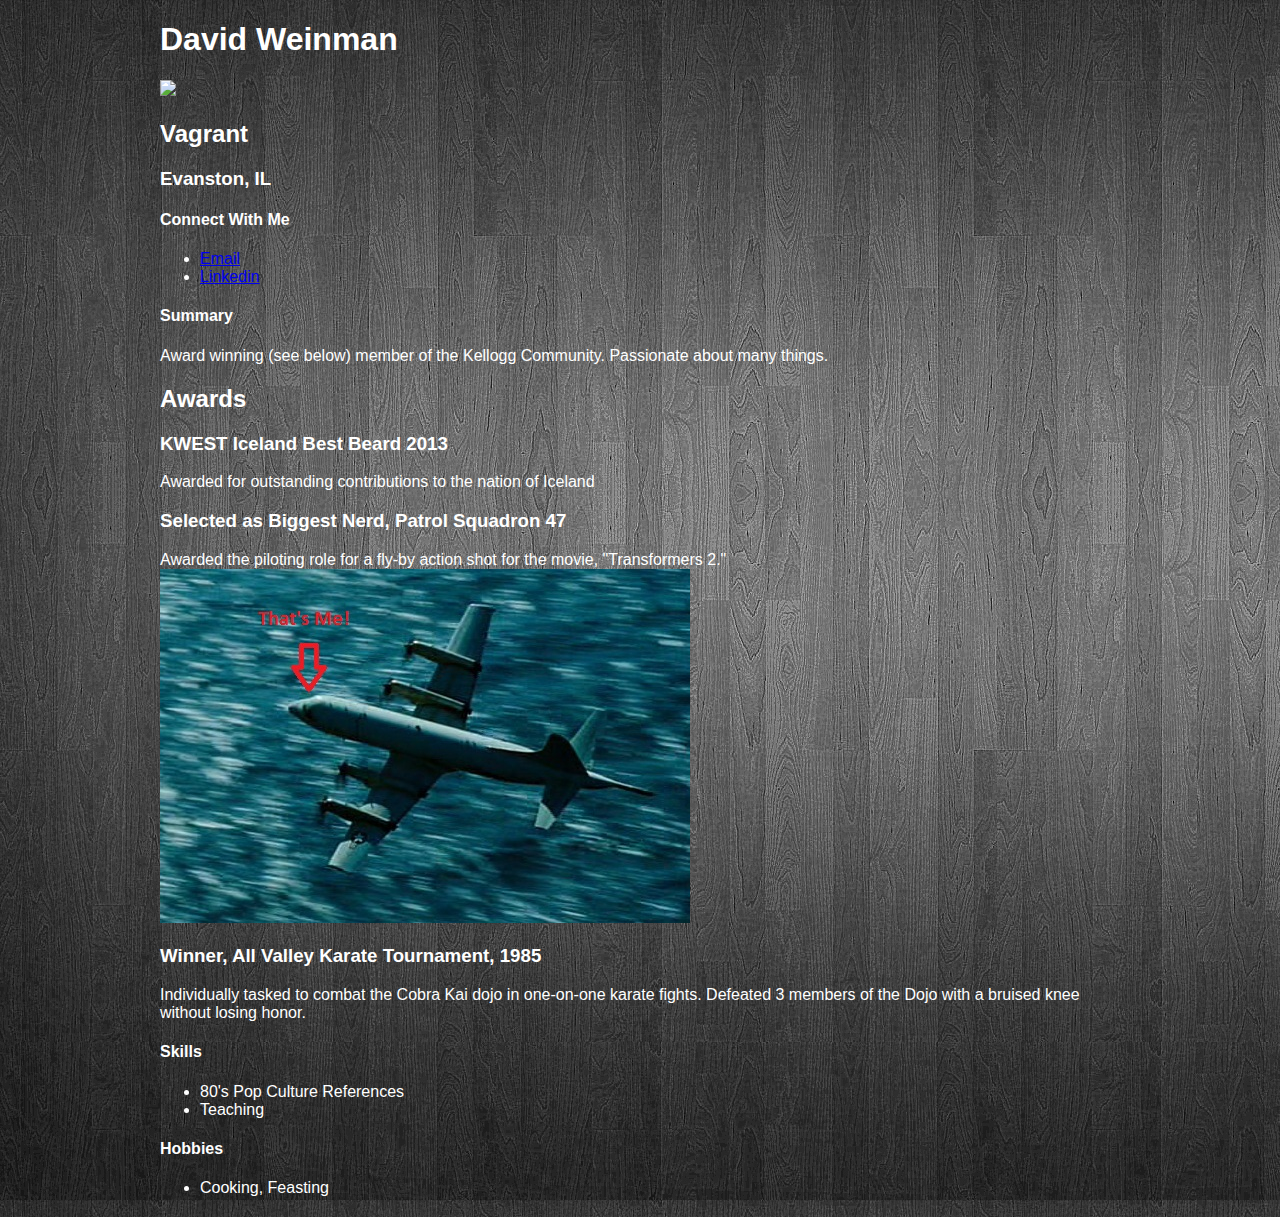
==== index.html @ 69274c96 "Added P-3" ====
<!DOCTYPE html>
<html>
<head>
  <title>David Weinman, Pretty Good Guy</title>
  <meta charset="UTF-8">
  <link rel="stylesheet" type="text/css" href="style.css">
</head>
<body>
 <font color="white">
  <div id="wrapper">
    <h1>David Weinman</h1>
    <p>
      <img src="Beardface.jpg">
    </p>
    <h2>Vagrant</h2>
    <h3>Evanston, IL</h3>
    <section>
      <h4>Connect With Me</h4>
      <ul>
        <li><a href="mailto:dweinman2015@kellogg.northwestern.edu">Email</a></li>
        <li><a href="http://www.linkedin.com/in/davidweinman/">Linkedin</a></li>
      </ul>
    </section>
    <section>
      <h4>Summary</h4>
      <p>
        Award winning (see below) member of the Kellogg Community.  Passionate about many things.
      </p>
    </section>
    <section>
      <h2>Awards</h2>
      <section>
        <h3>KWEST Iceland Best Beard 2013</h3>
        <p>Awarded for outstanding contributions to the nation of Iceland</p>
      </section>
      <section>
        <h3>Selected as Biggest Nerd, Patrol Squadron 47</h3>
        <p>Awarded the piloting role for a fly-by action shot for the movie, "Transformers 2."
        <img src="TF2P-3C.jpg">
        </p>

      <section>
        <h3>Winner, All Valley Karate Tournament, 1985</h3>
        <p>Individually tasked to combat the Cobra Kai dojo in one-on-one karate fights.  Defeated 3 members of the Dojo with a bruised knee without losing honor.</p>
      </section>
    </section>
    <section>
      <h4>Skills</h4>
      <ul>
        <li>80's Pop Culture References</li>
        <li>Teaching</li>
      </ul>
    </section>
    <section>
      <h4>Hobbies</h4>
      <ul>
        <li>Cooking, Feasting</li>
      </ul>
    </section>
  </div>
 </font>
</body>
</html>
---- style.css ----
body {
  font-family: 'helvetica neue', arial, sans-serif;
  font-weight: 300;
  background: url(greywood.jpg) repeat;
}
#wrapper {
  width: 960px;
  margin: 20px auto;
}
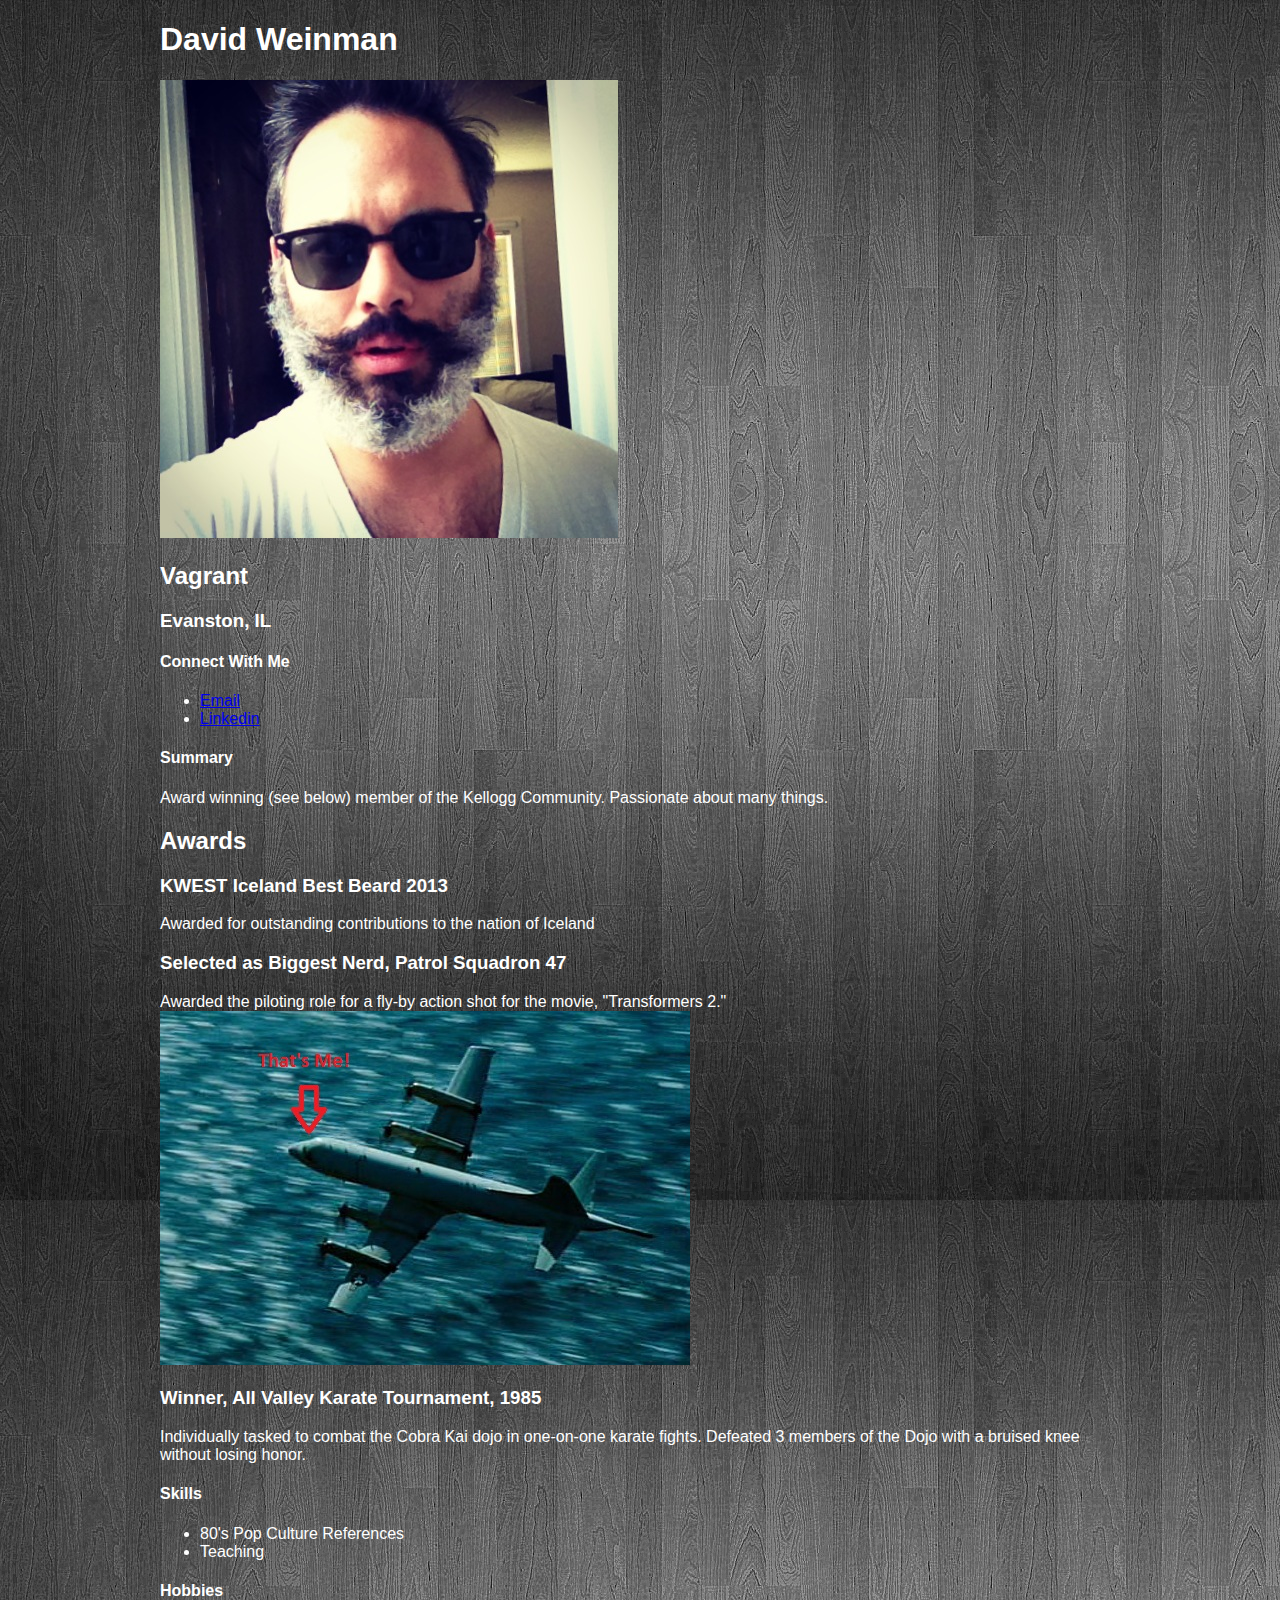
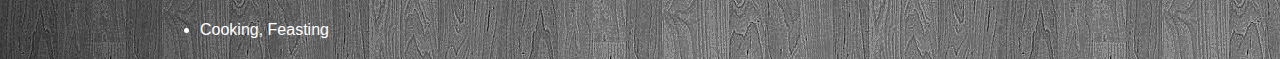
==== commit cb9b2663: ".jpg -> .JPG" ====
--- a/index.html
+++ b/index.html
@@ -10,7 +10,7 @@
   <div id="wrapper">
     <h1>David Weinman</h1>
     <p>
-      <img src="Beardface.jpg">
+      <img src="Beardface.JPG">
     </p>
     <h2>Vagrant</h2>
     <h3>Evanston, IL</h3>
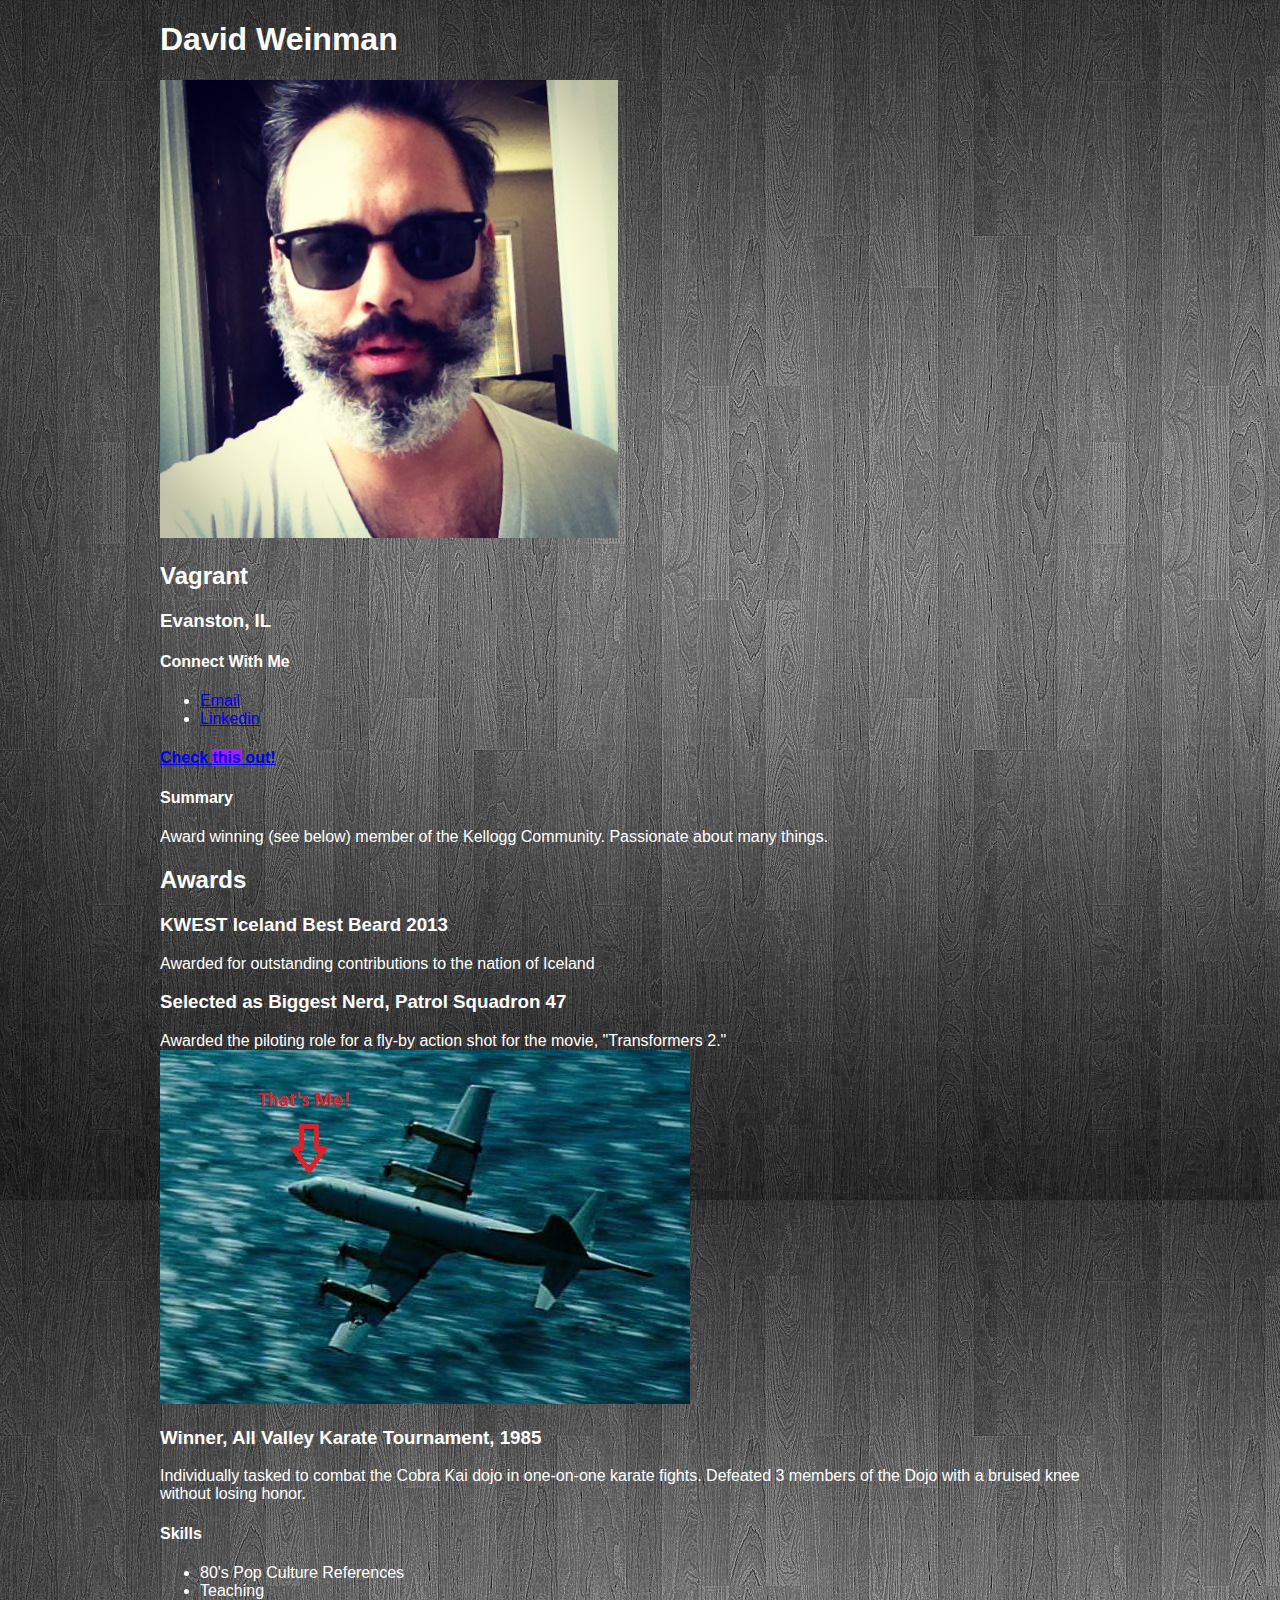
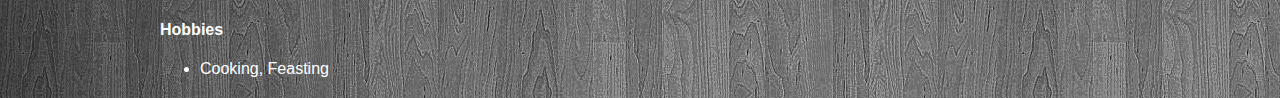
==== commit 89e6358b: "Week 2 homework" ====
--- a/index.html
+++ b/index.html
@@ -21,6 +21,9 @@
         <li><a href="http://www.linkedin.com/in/davidweinman/">Linkedin</a></li>
       </ul>
     </section>
+    <section>
+      <h4><a href="http://dweinman2015.github.io/week2.html">
+       Check <span>this</span> out!</h4></a>
     <section>
       <h4>Summary</h4>
       <p>
--- a/style.css
+++ b/style.css
@@ -7,3 +7,4 @@
   width: 960px;
   margin: 20px auto;
 }
+span { background-color: #A51EF4; }
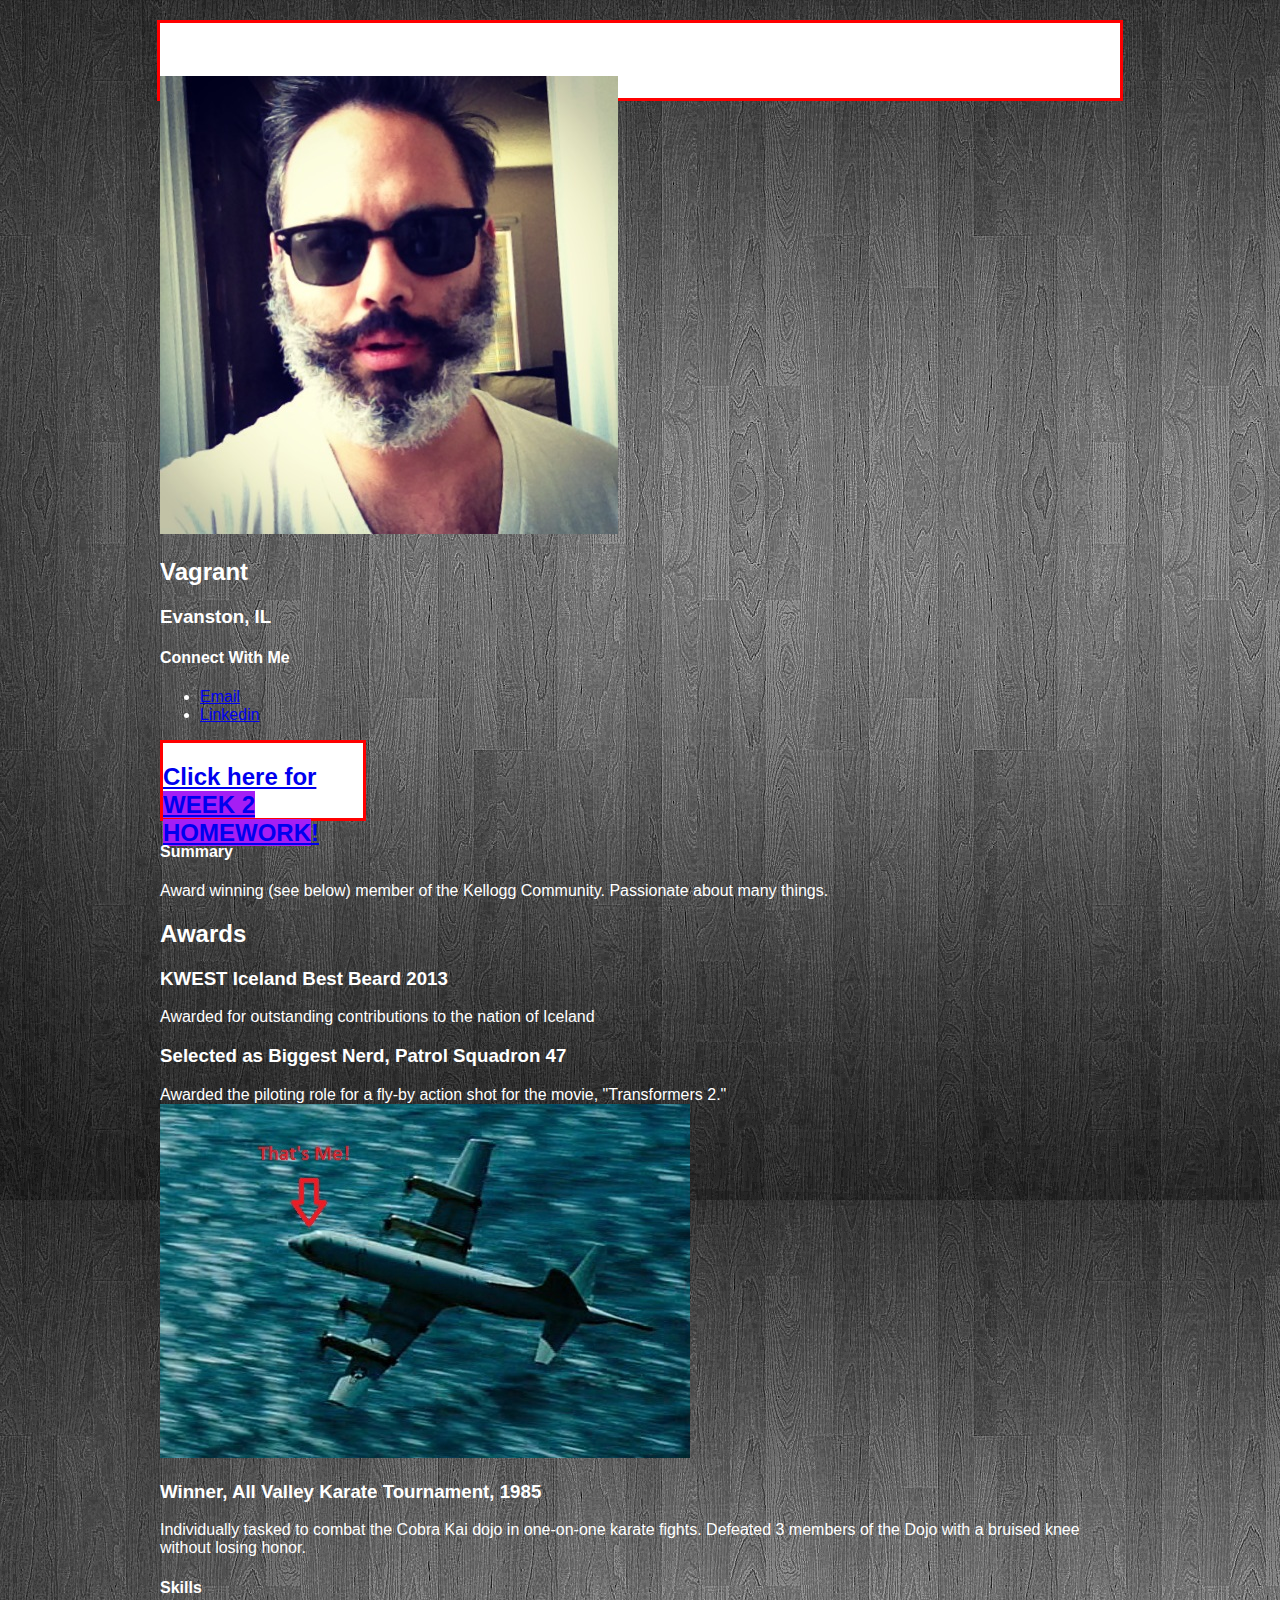
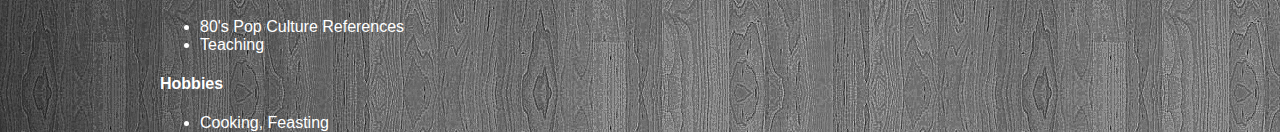
==== commit 6872dc93: "update link to week 2 homework" ====
--- a/index.html
+++ b/index.html
@@ -21,10 +21,19 @@
         <li><a href="http://www.linkedin.com/in/davidweinman/">Linkedin</a></li>
       </ul>
     </section>
+
+<style type="text/css">
+   div {border: solid red; width: 200px; height:75px; background-color:white;}
+   h1 {float:top; margin:0;}
+</style>
+
+  <div>
     <section>
-      <h4><a href="http://dweinman2015.github.io/week2.html">
-       Check <span>this</span> out!</h4></a>
-    <section>
+      <h2><a href="http://dweinman2015.github.io/week2.html">
+       Click here for <span>WEEK 2 HOMEWORK</span>!</h2></a>
+    </section>
+  </div>
+
       <h4>Summary</h4>
       <p>
         Award winning (see below) member of the Kellogg Community.  Passionate about many things.
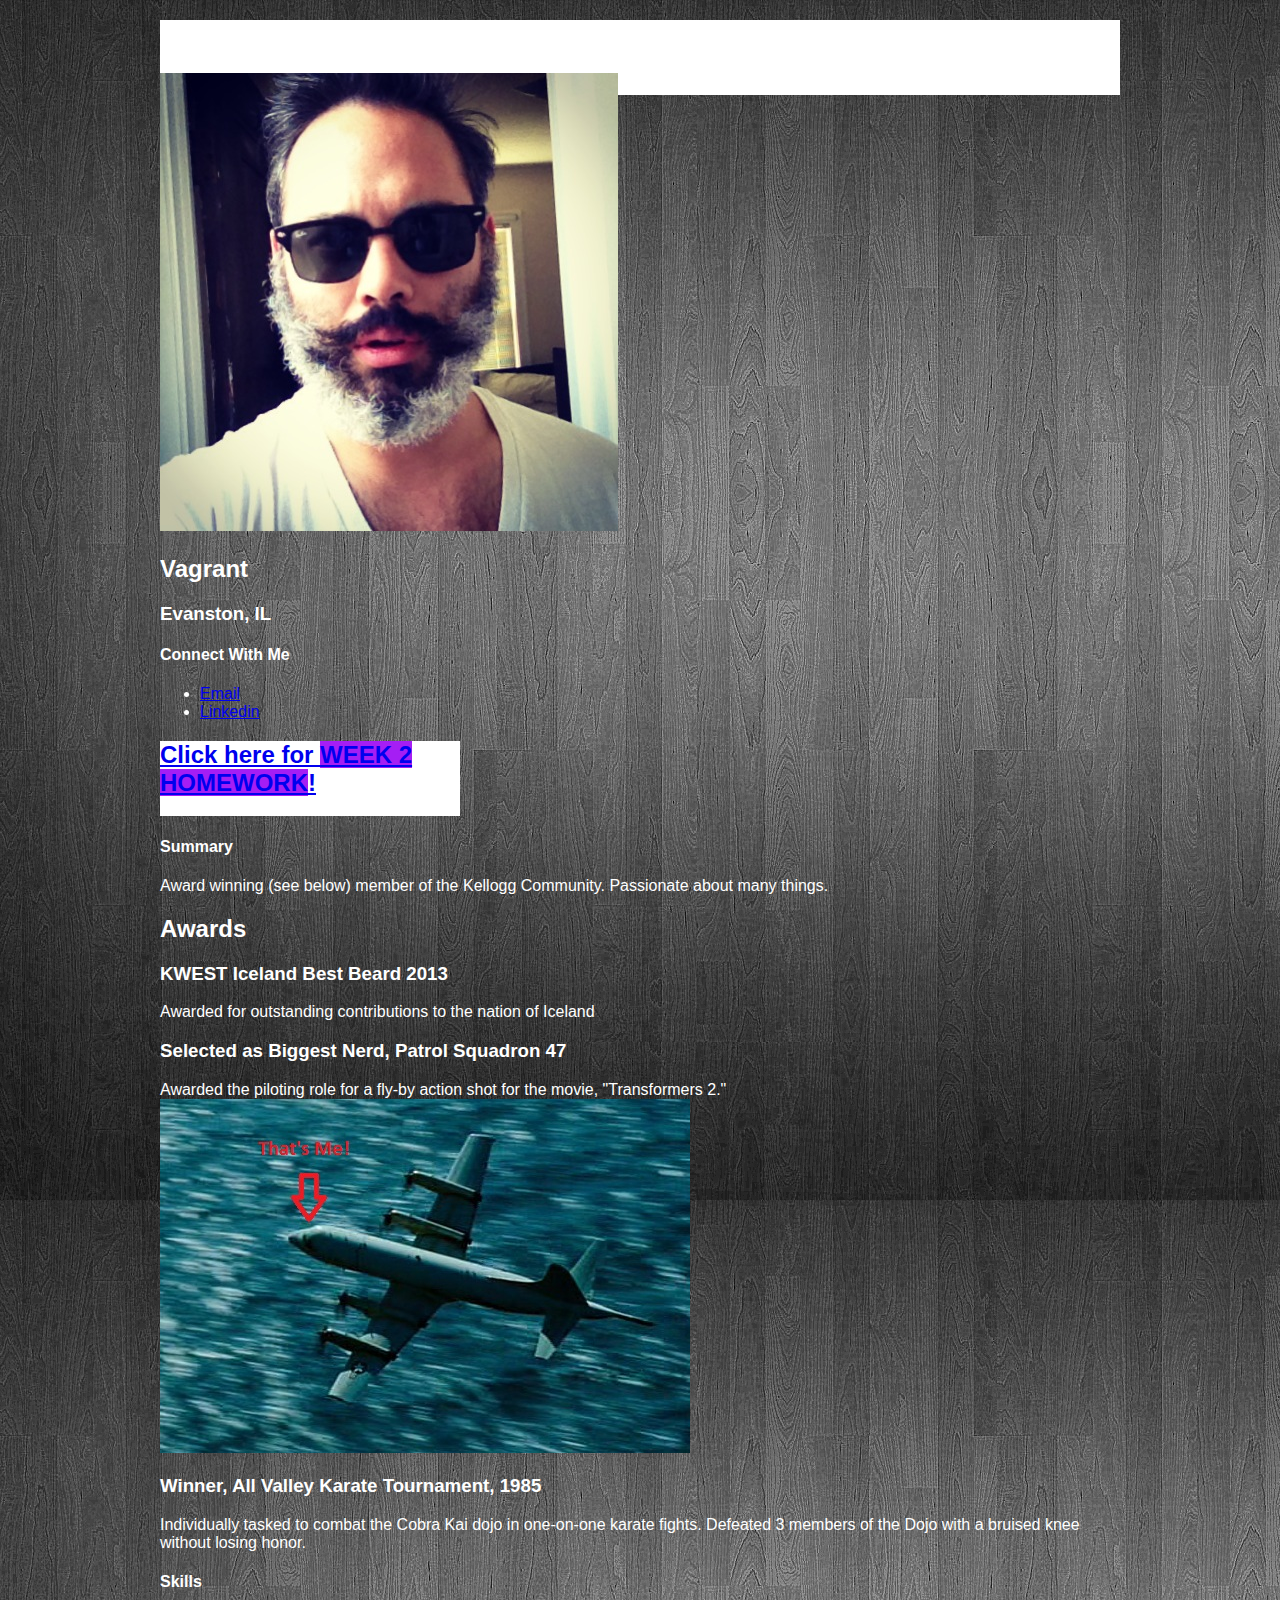
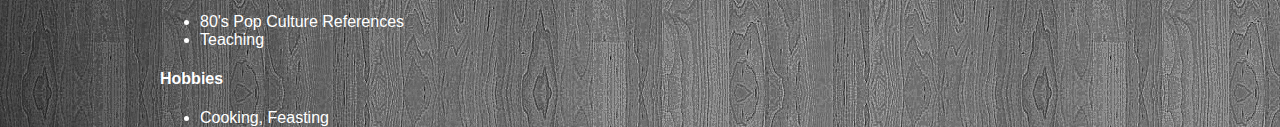
==== commit 3a739066: "second update to week 2 link" ====
--- a/index.html
+++ b/index.html
@@ -23,7 +23,7 @@
     </section>
 
 <style type="text/css">
-   div {border: solid red; width: 200px; height:75px; background-color:white;}
+   div {border: yellow; width: 300px; height:75px; background-color:white;}
    h1 {float:top; margin:0;}
 </style>
 
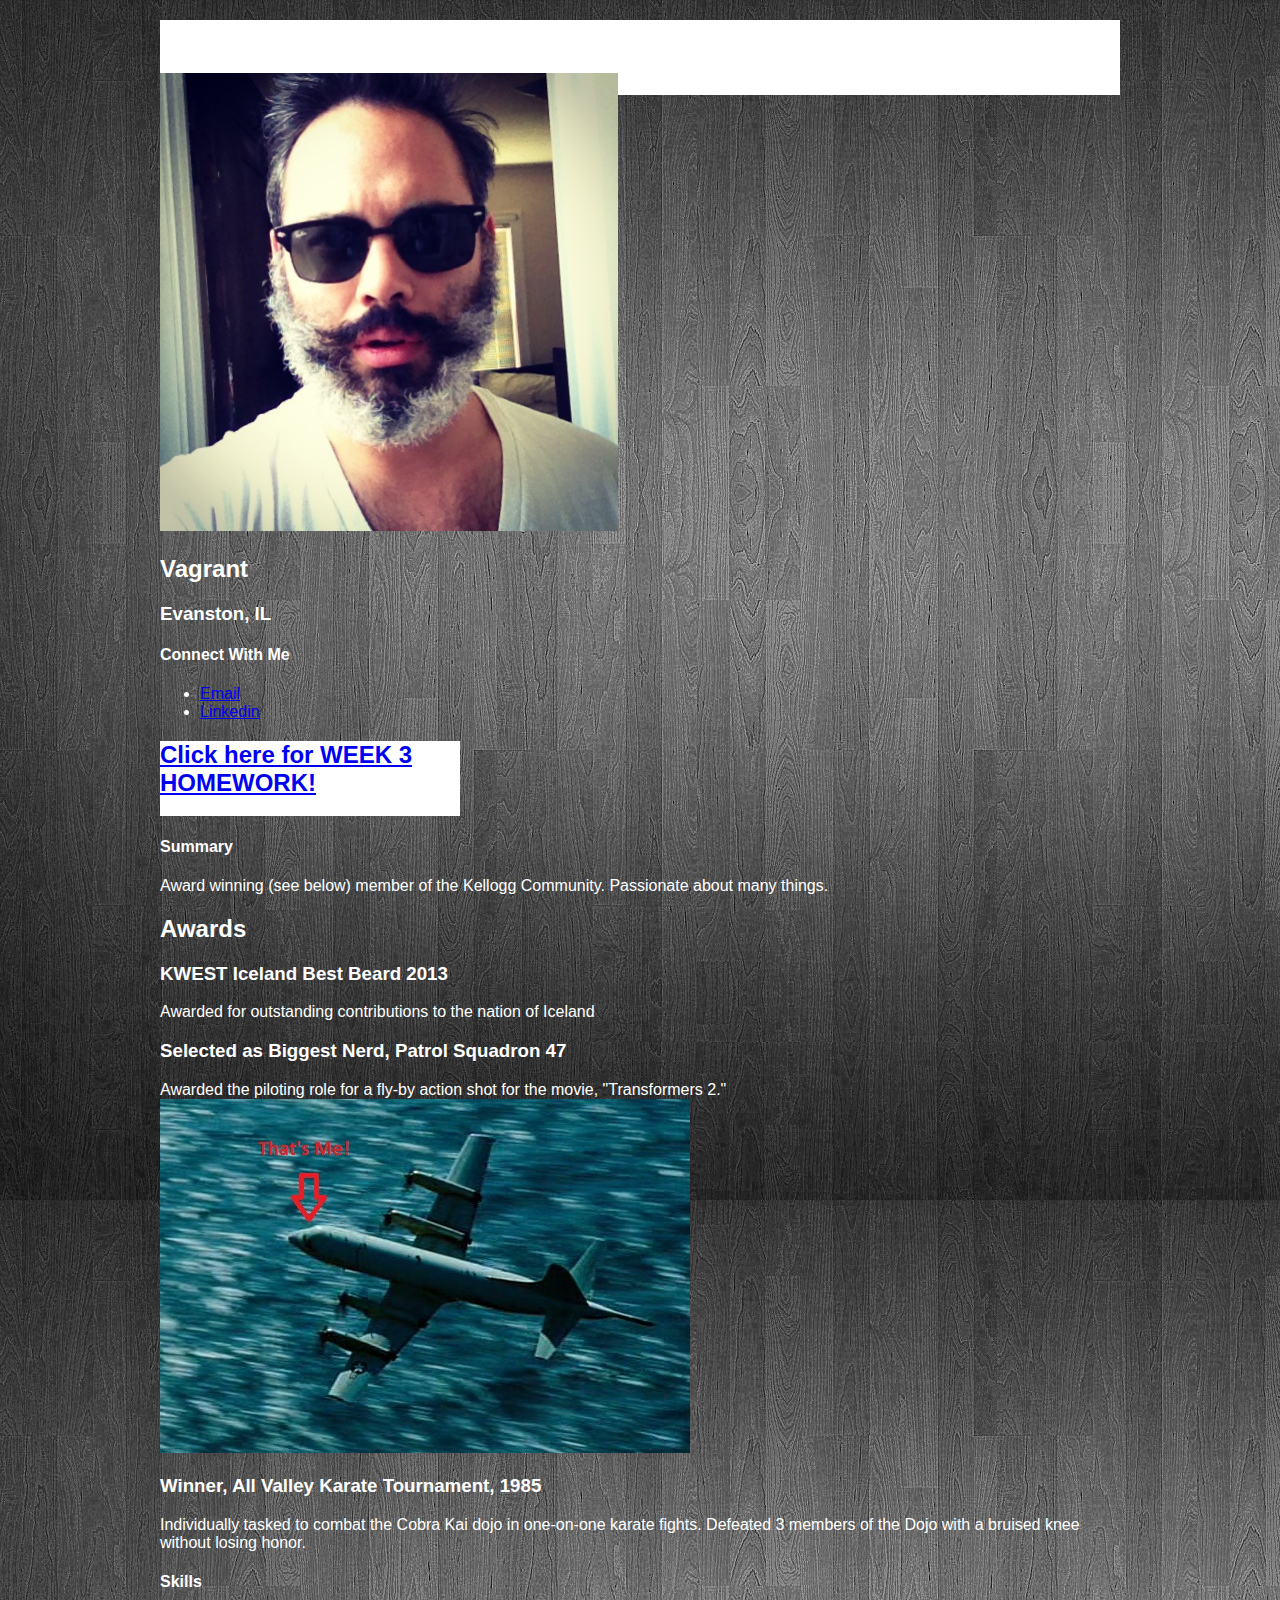
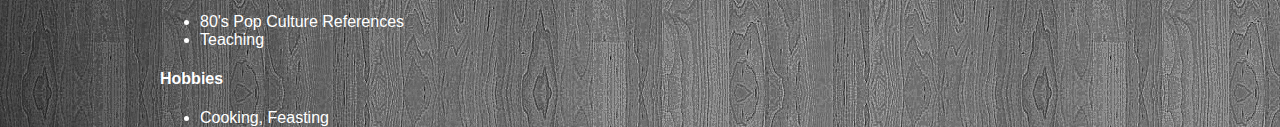
==== commit 1e5c9e04: "Week3 v2" ====
--- a/index.html
+++ b/index.html
@@ -29,8 +29,8 @@
 
   <div>
     <section>
-      <h2><a href="http://dweinman2015.github.io/week2.html">
-       Click here for <span>WEEK 2 HOMEWORK</span>!</h2></a>
+      <h2><a href="http://dweinman2015.github.io/week3.html">
+       Click here for WEEK 3 HOMEWORK!</h2></a>
     </section>
   </div>
 
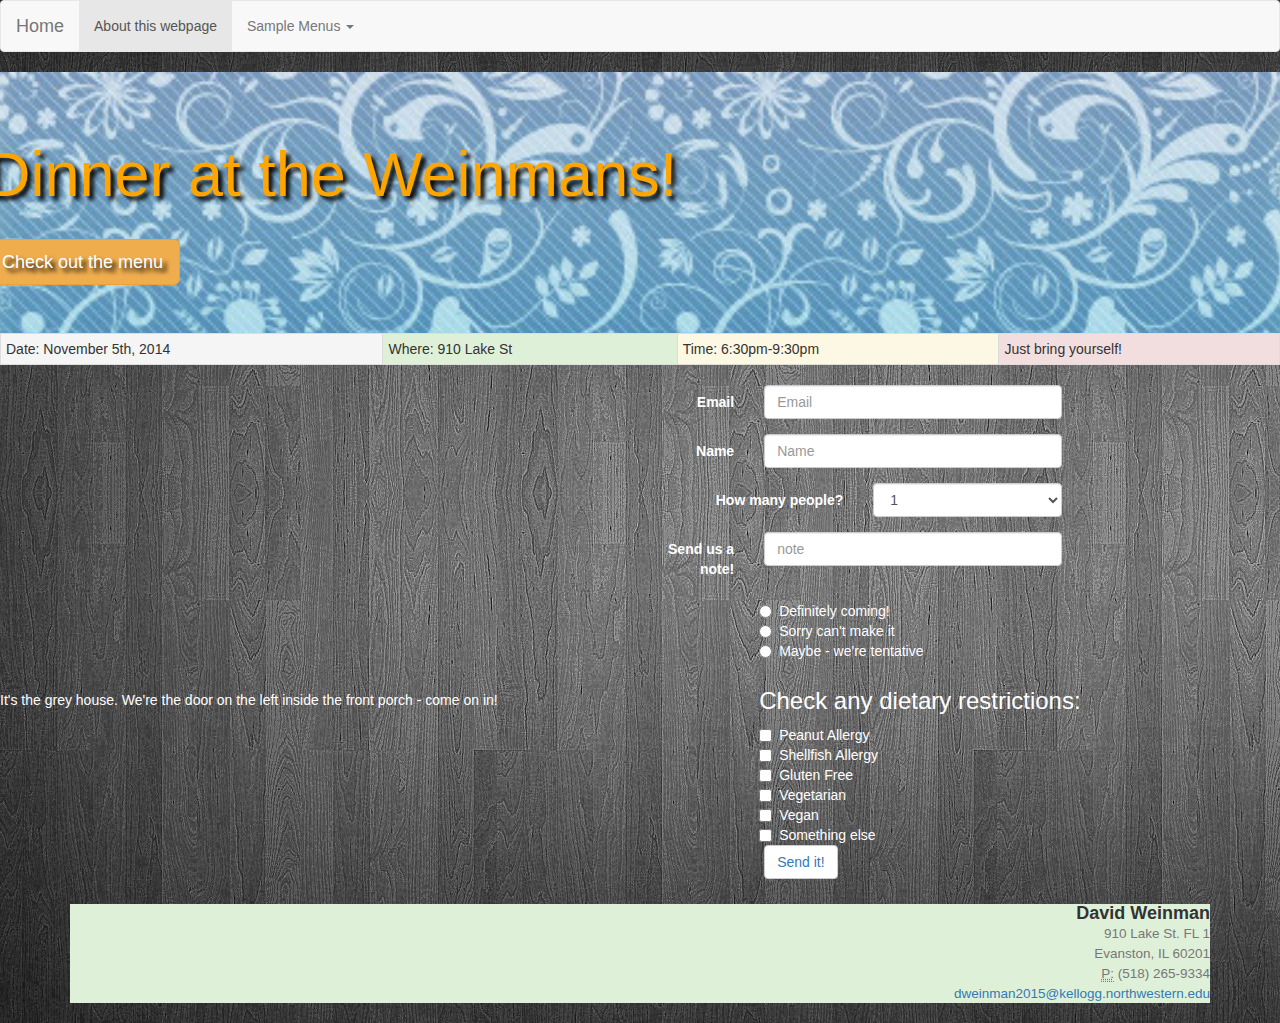
==== commit bd50b7b6: "almost done" ====
--- a/index.html
+++ b/index.html
@@ -1,75 +1,186 @@
 <!DOCTYPE html>
 <html>
 <head>
-  <title>David Weinman, Pretty Good Guy</title>
+  <title>Dinner Party at the Weinmans!</title>
   <meta charset="UTF-8">
-  <link rel="stylesheet" type="text/css" href="style.css">
+
+  <link rel="stylesheet" href="http://maxcdn.bootstrapcdn.com/bootstrap/3.2.0/css/bootstrap.min.css">
+  <script src="http://ajax.googleapis.com/ajax/libs/jquery/1.11.1/jquery.min.js"></script>
+  <script src="http://maxcdn.bootstrapcdn.com/bootstrap/3.2.0/js/bootstrap.min.js"></script>
+  <link rel="stylesheet" type="text/css" href="style3.css">
 </head>
 <body>
- <font color="white">
-  <div id="wrapper">
-    <h1>David Weinman</h1>
-    <p>
-      <img src="Beardface.JPG">
-    </p>
-    <h2>Vagrant</h2>
-    <h3>Evanston, IL</h3>
-    <section>
-      <h4>Connect With Me</h4>
-      <ul>
-        <li><a href="mailto:dweinman2015@kellogg.northwestern.edu">Email</a></li>
-        <li><a href="http://www.linkedin.com/in/davidweinman/">Linkedin</a></li>
+
+
+<nav class="navbar navbar-default" role="navigation">
+  <div class="container-fluid">
+    <!-- Brand and toggle get grouped for better mobile display -->
+    <div class="navbar-header">
+      <button type="button" class="navbar-toggle collapsed" data-toggle="collapse" data-target="#bs-example-navbar-collapse-1">
+        <span class="sr-only">Toggle navigation</span>
+        <span class="icon-bar"></span>
+        <span class="icon-bar"></span>
+        <span class="icon-bar"></span>
+      </button>
+      <a class="navbar-brand" href="http://davidweinman.me">Home</a>
+    </div>
+
+    <!-- Collect the nav links, forms, and other content for toggling -->
+    <div class="collapse navbar-collapse" id="bs-example-navbar-collapse-1">
+      <ul class="nav navbar-nav">
+        <li class="active"><a href="http://davidweinman.me/about.html">About this webpage</a></li>
+        <li class="dropdown">
+          <a href="#" class="dropdown-toggle" data-toggle="dropdown">Sample Menus <span class="caret"></span></a>
+          <ul class="dropdown-menu" role="menu">
+            <li><a href="http://davidweinman.me/japanese.html">Japanese</a></li>
+            <li><a href="http://davidweinman.me/french.html">French</a></li>
+            <li><a href="http://davidweinman.me/newamerican.html">New American</a></li>
+            <li><a href="http://davidweinman.me/middleeastern.html">Middle Eastern</a></li>
+            <li><a href="http://davidweinman.me/italian.html">Italian</a></li>
+          </ul>
+        </li>
       </ul>
-    </section>
+      
+    </div><!-- /.navbar-collapse -->
+  </div><!-- /.container-fluid -->
+</nav>
 
-<style type="text/css">
-   div {border: yellow; width: 300px; height:75px; background-color:white;}
-   h1 {float:top; margin:0;}
-</style>
 
-  <div>
-    <section>
-      <h2><a href="http://dweinman2015.github.io/week3.html">
-       Click here for WEEK 3 HOMEWORK!</h2></a>
-    </section>
+			</div>
+		</div>
+
+		<div class="row">
+			<div class="jumbotron">
+			<h1>Dinner at the Weinmans!</h1>
+			<a href="http://davidweinman.me/menu.html">
+			<h2 class="btn btn-warning btn-lg">Check out the menu
+			</h2>
+			</a>
+			</div>
+		</div>
+<div class="table-responsive">
+  <table class="table table-bordered table-condensed">
+    <tr>
+  		<td class="active" "strong">Date: November 5th, 2014</td>
+  		<td class="success">Where: 910 Lake St</td>
+  		<td class="warning">Time: 6:30pm-9:30pm</td>
+  		<td class="danger">Just bring yourself!</td>
+</tr>
+  </table>
+</div>
+
+		<div class="row">
+
+			<div class="col-xs-6">
+				   <iframe class="hidden-xs" src="https://www.google.com/maps/embed?pb=!1m14!1m8!1m3!1d5925.906104006889!2d-87.68438149206543!3d42.04418705908374!3m2!1i1024!2i768!4f13.1!3m3!1m2!1s0x880fd011c1af8133%3A0xf65bf17be91bce6c!2s910+Lake+St%2C+Evanston%2C+IL+60201!5e0!3m2!1sen!2sus!4v1414385455176" width="100%" height="300" frameborder="0" style="border:0"></iframe>
+				<font color="white"<h3 class="text-left">It's the grey house.  We're the door on the left inside the front porch - come on in!</h3></font>
+			</div>
+
+<div class="col-xs-6">
+<font color="white">
+<form class="form-horizontal" role="form">
+  <div class="form-group">
+    <label for="inputEmail3" class="col-xs-2 control-label">Email</label>
+    <div class="col-xs-6">
+      <input type="email" class="form-control" id="inputEmail3" placeholder="Email">
+    </div>
+  </div>
+  <div class="form-group">
+    <label for="name" class="col-xs-2 control-label">Name</label>
+    <div class="col-xs-6">
+      <input type="name" class="form-control" id="name" placeholder="Name">
+    </div>
   </div>
 
-      <h4>Summary</h4>
-      <p>
-        Award winning (see below) member of the Kellogg Community.  Passionate about many things.
+<div class="form-group">
+<label for="howmany" class="col-xs-4 control-label">
+How many people?</label>
+<div class="col-xs-4">
+<select type="howmany" class="form-control" id="howmany" placeholder="howmany">
+  <option>1</option>
+  <option>2</option>
+  <option>3</option>
+  <option>4</option>
+  <option>5</option>
+</select>
+</div>
+</div>
+
+
+  <div class="form-group">
+    <label for="note" class="col-xs-2 control-label">Send us a note!</label>
+    <div class="col-xs-6">
+      <input type="note" class="form-control" id="note" placeholder="note">
+    </div>
+  </div>
+
+
+<div class="col-xs-offset-2 radio">
+  <label>
+    <input type="radio" name="RSVPoptions" id="RSVPyes" value="RSVPyes">
+    Definitely coming!<br>
+    <input type="radio" name="RSVPoptions" id="RSVPno" value="RSVPno">
+    Sorry can't make it<br>
+    <input type="radio" name="RSVPoptions" id="RSVPmaybe" value="RSVPmaybe">
+    Maybe - we're tentative<br>
+  </label>
+</div>
+
+
+
+
+<div class="col-xs-offset-2 checkbox">
+<h3>Check any dietary restrictions:</h3>
+  <label>
+    <input type="checkbox" value="peanuts">
+    Peanut Allergy<br>
+    <input type="checkbox" value="shellfish">
+    Shellfish Allergy<br>
+    <input type="checkbox" value="gluten">
+    Gluten Free<br>
+    <input type="checkbox" value="vegetarian">
+    Vegetarian<br>
+    <input type="checkbox" value="vegan">
+    Vegan<br>
+    <input type="checkbox" value="other">
+    Something else<br>
+  </label>
+</div>
+
+
+  <div class="form-group">
+    <div class="col-xs-offset-2 col-xs-6">
+      <button type="submit" class="btn btn-default">
+      <a href="mailto:dweinman2015@kellogg.northwestern.edu?subject=RSVP for Dinner&body=RSVPoptions">
+      Send it!</a></button>
+    </div>
+  </div>
+</form>
+</font>
+
+			</div>
+			
+		
+		</div>
+
+	</div>
+    <div class="container">
+
+    <div class="row text-right">
+      <div class="col-md-12">
+      <address>
+      <h4>
+      <p class="bg-success">
+        <strong>David Weinman</strong><br>
+        <small>910 Lake St. FL 1<br>
+        Evanston, IL 60201<br>
+        <abbr title="Phone">P:</abbr> (518) 265-9334<br>
+        <a href="mailto:#">dweinman2015@kellogg.northwestern.edu</a>
+        </small>
       </p>
-    </section>
-    <section>
-      <h2>Awards</h2>
-      <section>
-        <h3>KWEST Iceland Best Beard 2013</h3>
-        <p>Awarded for outstanding contributions to the nation of Iceland</p>
-      </section>
-      <section>
-        <h3>Selected as Biggest Nerd, Patrol Squadron 47</h3>
-        <p>Awarded the piloting role for a fly-by action shot for the movie, "Transformers 2."
-        <img src="TF2P-3C.jpg">
-        </p>
-
-      <section>
-        <h3>Winner, All Valley Karate Tournament, 1985</h3>
-        <p>Individually tasked to combat the Cobra Kai dojo in one-on-one karate fights.  Defeated 3 members of the Dojo with a bruised knee without losing honor.</p>
-      </section>
-    </section>
-    <section>
-      <h4>Skills</h4>
-      <ul>
-        <li>80's Pop Culture References</li>
-        <li>Teaching</li>
-      </ul>
-    </section>
-    <section>
-      <h4>Hobbies</h4>
-      <ul>
-        <li>Cooking, Feasting</li>
-      </ul>
-    </section>
-  </div>
- </font>
+      </h4>
+      </address>
+  <a href="#rsvpform"></a>
 </body>
 </html>
+
--- a/style3.css
+++ b/style3.css
@@ -0,0 +1,14 @@
+body 
+{
+  background: url(greywood.jpg) repeat;
+
+}
+.jumbotron {
+margin-bottom: 0px;
+background-image: url(jumbotron.jpg);
+background-position: 0% 25%;
+background-size: cover;
+background-repeat: no-repeat;
+color: Orange;
+text-shadow: black 0.3em 0.3em 0.3em;
+}